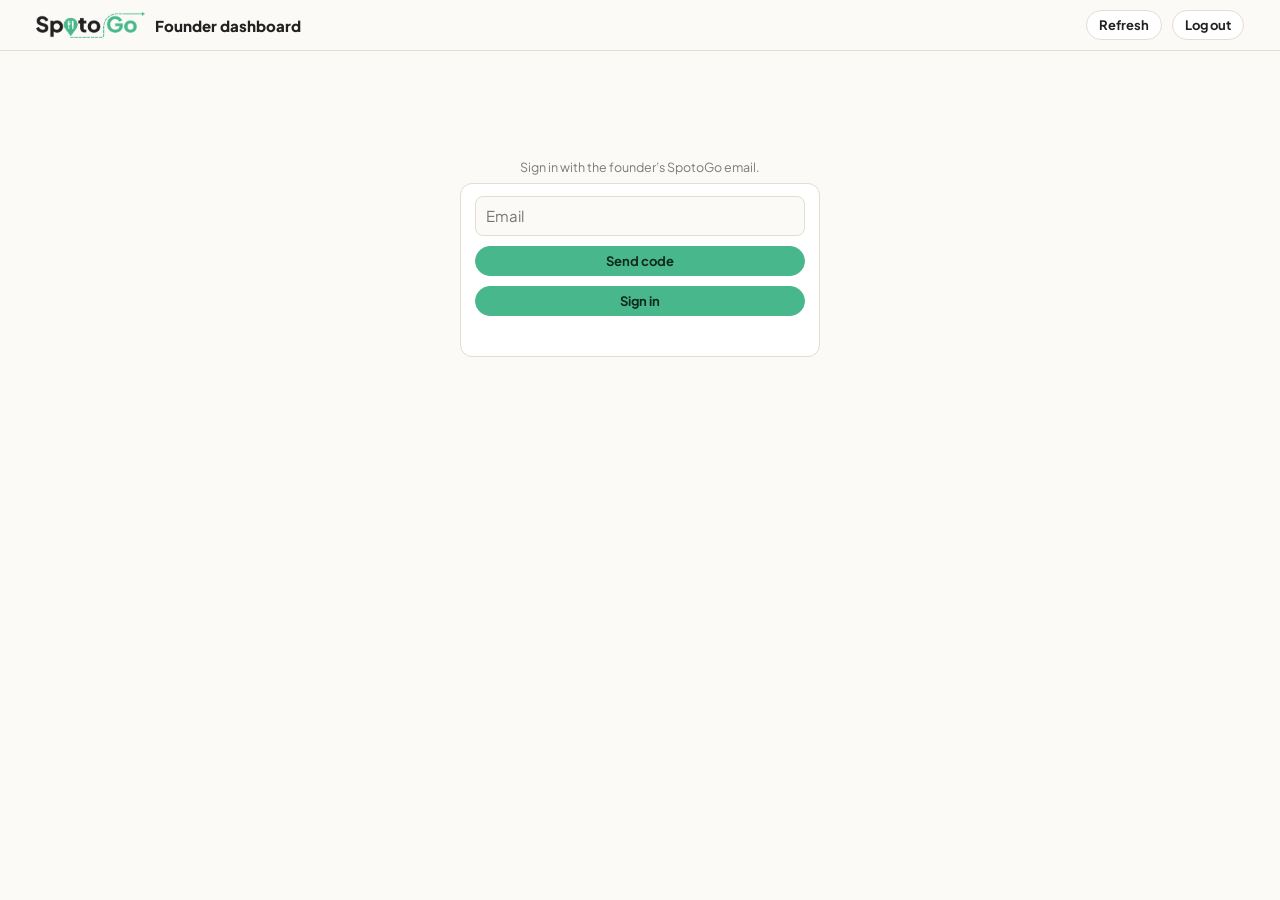
==== admin/index.html @ 0fbbe0b6 "Dashboard: duplicate places" ====
<!doctype html>
<html lang="en">
<head>
<meta charset="utf-8" />
<meta name="viewport" content="width=device-width, initial-scale=1" />
<title>SpotoGo Dashboard</title>
<meta name="robots" content="noindex, nofollow" />
<meta name="theme-color" content="#FCFAF6" />
<link rel="icon" type="image/png" href="../favicon.png" />
<link rel="preconnect" href="https://fonts.googleapis.com" />
<link href="https://fonts.googleapis.com/css2?family=Plus+Jakarta+Sans:wght@400;500;600;700;800&display=swap" rel="stylesheet" />
<style>
  /* The founder dashboard on the web (user, 2026-11-03). Same data as the app's (backend/src/admin.ts);
     sign in with the founder's email code. Not linked from anywhere, not indexed. */
  :root {
    --bg: #FCFAF6; --card: #FFFFFF; --text: #202120; --muted: #777C79; --faint: #9EA39F; --border: #E3DED4;
    --accent: #48B88C; --on-accent: #10291F; --hi: #2F9E74; --soft: #E4F4EC; --warn: #D9921A; --bad: #EF4444; --dark: #183C30;
  }
  @media (prefers-color-scheme: dark) {
    :root:not([data-theme="light"]) {
      --bg: #121314; --card: #1E2120; --text: #F5F3EE; --muted: #A8B0AB; --faint: #6B726F; --border: #2E3330;
      --hi: #48B88C; --soft: #1C2E26; --warn: #F9C15A;
    }
  }
  * { box-sizing: border-box; }
  body { margin: 0; background: var(--bg); color: var(--text); font-family: 'Plus Jakarta Sans', system-ui, sans-serif; line-height: 1.4; font-size: 14px; }
  header { position: sticky; top: 0; z-index: 5; background: var(--bg); border-bottom: 1px solid var(--border); }
  .bar { max-width: 1240px; margin: 0 auto; padding: 10px 16px; display: flex; align-items: center; gap: 10px; }
  .bar img { height: 26px; display: block; }
  .bar h1 { font-size: 15px; margin: 0; flex: 1; font-weight: 800; }
  .btn { border: 1px solid var(--border); background: var(--card); color: var(--text); border-radius: 999px; padding: 5px 12px; font: inherit; font-weight: 700; font-size: 13px; cursor: pointer; white-space: nowrap; text-decoration: none; display: inline-block; }
  .btn.primary { background: var(--accent); border-color: var(--accent); color: var(--on-accent); }
  .btn.danger { color: var(--bad); border-color: var(--bad); }
  .btn:disabled { opacity: .5; cursor: default; }
  main { max-width: 1240px; margin: 0 auto; padding: 12px 16px 40px; }
  .muted { color: var(--muted); font-size: 12.5px; }
  p.muted { margin: 6px 0; }
  /* Layout: a row of headline numbers, then two columns of cards. */
  .kpis { display: grid; gap: 8px; grid-template-columns: repeat(4, minmax(0, 1fr)); }
  @media (min-width: 900px) { .kpis { grid-template-columns: repeat(7, minmax(0, 1fr)); } }
  @media (max-width: 420px) { .kpis { grid-template-columns: repeat(2, minmax(0, 1fr)); } }
  @media (max-width: 640px) { #who { display: none; } .bar h1 { font-size: 14px; } }
  /* One section per row (user, 2026-11-24): the two column wrappers just pass their cards through. */
  .cols { display: grid; gap: 12px; grid-template-columns: minmax(0, 1fr); margin-top: 12px; }
  .stack { display: contents; }
  /* Tap a section's heading to fold it to just the heading (kept in this browser). */
  #app .card > h2:first-child { cursor: pointer; user-select: none; }
  #app .card > h2:first-child::after { content: '▾'; margin-left: auto; color: var(--faint); font-size: 13px; }
  #app .card.folded > h2:first-child { margin-bottom: 0; }
  #app .card.folded > h2:first-child::after { content: '▸'; }
  #app .card.folded > *:not(:first-child) { display: none; }
  .card { background: var(--card); border: 1px solid var(--border); border-radius: 12px; padding: 12px 14px; min-width: 0; }
  .card > h2:first-child { margin-top: 0; }
  .tiles { display: grid; gap: 8px; grid-template-columns: repeat(4, minmax(0, 1fr)); }
  @media (max-width: 520px) { .tiles { grid-template-columns: repeat(2, minmax(0, 1fr)); } }
  .stat { background: var(--card); border: 1px solid var(--border); border-radius: 10px; padding: 8px 10px; min-width: 0; }
  .tiles .stat { background: var(--bg); }
  .stat .v { font-size: 20px; font-weight: 800; color: var(--hi); line-height: 1.2; }
  .stat .v.plain { color: var(--text); }
  .stat .l { font-size: 12px; color: var(--muted); }
  .stat .s { font-size: 11px; color: var(--faint); }
  h2 { font-size: 14px; margin: 0 0 8px; display: flex; align-items: center; gap: 8px; font-weight: 800; }
  h2 .count { background: var(--accent); color: var(--on-accent); border-radius: 999px; font-size: 11px; padding: 1px 8px; }
  h3 { font-size: 12px; margin: 0 0 6px; text-transform: uppercase; letter-spacing: .8px; color: var(--hi); font-weight: 800; }
  .alert { border: 1.5px solid var(--warn); border-radius: 10px; padding: 7px 12px; margin: 0 0 10px; font-size: 13px; background: var(--card); }
  .item { display: flex; flex-wrap: wrap; gap: 6px 10px; align-items: center; padding: 8px 0; border-top: 1px solid var(--border); }
  .item:first-child, h2 + .item, h3 + .item, .muted + .item { border-top: 0; }
  .item .main { flex: 1 1 240px; min-width: 0; }
  .item .main > span, .item .main > b, .item .main > a { display: block; overflow-wrap: anywhere; }
  .acts { display: flex; gap: 6px; flex-wrap: wrap; margin-left: auto; }
  .tag { font-size: 10.5px; font-weight: 800; letter-spacing: .8px; text-transform: uppercase; color: var(--hi); }
  .meter { height: 8px; border-radius: 4px; background: var(--soft); overflow: hidden; margin: 6px 0 4px; }
  .meter > div { height: 100%; border-radius: 4px; }
  .lim + .lim { margin-top: 10px; padding-top: 10px; border-top: 1px solid var(--border); }
  .chart { display: flex; align-items: flex-end; gap: 4px; height: 90px; margin-top: 8px; }
  .chart .col { flex: 1; height: 100%; display: flex; flex-direction: column; justify-content: flex-end; align-items: center; position: relative; }
  .chart .b { width: 100%; border-radius: 3px 3px 0 0; background: var(--accent); min-height: 2px; }
  .chart .d { position: absolute; width: 6px; height: 6px; border-radius: 50%; background: var(--text); }
  .chart .x { font-size: 9.5px; color: var(--faint); margin-top: 3px; }
  input, select { height: 32px; border: 1px solid var(--border); border-radius: 8px; padding: 0 10px; font: inherit; font-size: 13px; background: var(--bg); color: var(--text); min-width: 0; }
  input { width: 100%; }
  .row { display: flex; gap: 8px; align-items: center; flex-wrap: wrap; }
  .row input[type=number] { width: 84px; }
  .form { display: grid; gap: 8px; grid-template-columns: repeat(auto-fit, minmax(120px, 1fr)); align-items: end; }
  .form label { display: grid; gap: 3px; font-size: 12px; color: var(--muted); }
  .form .wide { grid-column: span 2; }
  .seg { display: inline-flex; border: 1px solid var(--border); border-radius: 999px; padding: 2px; gap: 2px; }
  .seg .btn { border: 0; }
  table.rep { width: 100%; border-collapse: collapse; margin: 6px 0 4px; font-size: 13px; }
  table.rep td, table.rep th { text-align: left; padding: 6px 4px; border-bottom: 1px solid var(--border); }
  table.rep th { font-size: 11px; text-transform: uppercase; letter-spacing: .5px; color: var(--faint); font-weight: 700; }
  #repDate { width: auto; }
  .split { display: grid; gap: 12px; grid-template-columns: minmax(0, 1fr); }
  .split > div + div { border-top: 1px solid var(--border); padding-top: 12px; }
  .code { font-family: ui-monospace, Consolas, monospace; letter-spacing: .5px; font-size: 13px; }
  .more { margin-top: 6px; }
  .login { max-width: 360px; margin: 12vh auto; text-align: center; }
  .login .card { text-align: left; display: grid; gap: 10px; }
  .login input { height: 40px; font-size: 15px; }
  .err { color: var(--bad); font-size: 13px; min-height: 18px; }
  a { color: var(--hi); }
  dialog { border: 1px solid var(--border); border-radius: 14px; background: var(--card); color: var(--text); max-width: 420px; }
  dialog::backdrop { background: rgba(0,0,0,.35); }
  .person { border-top: 1px solid var(--border); padding-top: 4px; margin-top: 4px; }
  .person:first-child { border: 0; }
  .sub { padding-left: 12px; }
  .ok { color: var(--hi); font-size: 12px; font-weight: 700; }
  .warn { color: var(--warn); font-size: 12px; font-weight: 700; }
</style>
</head>
<body>
<header><div class="bar">
  <picture><source srcset="../logo-dark.png" media="(prefers-color-scheme: dark)" /><img src="../logo.png" alt="SpotoGo" /></picture>
  <h1>Founder dashboard</h1>
  <span id="who" class="muted"></span>
  <button id="refresh" class="btn" hidden>Refresh</button>
  <button id="logout" class="btn" hidden>Log out</button>
</div></header>

<section id="login" class="login" hidden>
  <p class="muted">Sign in with the founder’s SpotoGo email.</p>
  <div class="card">
    <input id="email" type="email" placeholder="Email" autocomplete="email" />
    <button id="send" class="btn primary">Send code</button>
    <input id="code" inputmode="numeric" placeholder="6-digit code" hidden />
    <button id="verify" class="btn primary" hidden>Sign in</button>
    <div id="loginErr" class="err"></div>
  </div>
</section>

<main id="app" hidden></main>
<dialog id="confirm"><p id="cText"></p>
  <textarea id="cWhy" rows="4" maxlength="600" placeholder="Why? This goes to them by email, with an apology and how to get it." style="width:100%;box-sizing:border-box;font:inherit;padding:10px;border:1px solid var(--border);border-radius:10px;margin:0 0 12px;background:var(--bg);color:var(--text)"></textarea>
  <div style="display:flex;gap:8px;justify-content:flex-end">
  <button class="btn" value="no" id="cNo">Cancel</button><button class="btn primary" id="cYes">OK</button></div></dialog>

<script>
(function () {
  // ?api=http://localhost:8787 points the page at a local server (local tests only; other hosts are ignored).
  var LOCAL = new URLSearchParams(location.search).get('api');
  var API = LOCAL && /^http:\/\/localhost:\d+$/.test(LOCAL) ? LOCAL : 'https://api.spotogo.in';
  var KEY = 'spotogo.admin.session';
  var session = null;
  try { session = localStorage.getItem(KEY); } catch (e) {}
  var $ = function (id) { return document.getElementById(id); };
  var esc = function (s) { return String(s == null ? '' : s).replace(/[&<>"']/g, function (c) { return { '&': '&amp;', '<': '&lt;', '>': '&gt;', '"': '&quot;', "'": '&#39;' }[c]; }); };
  var n = function (x) { return Number(x || 0).toLocaleString('en-IN'); };
  var ago = function (ms) { var m = Math.round((Date.now() - ms) / 60000); if (m < 60) return m + ' min ago'; var h = Math.round(m / 60); return h < 48 ? h + ' h ago' : Math.round(h / 24) + ' days ago'; };

  function api(path, body, method) {
    return fetch(API + path, {
      method: method || (body ? 'POST' : 'GET'),
      headers: Object.assign({ 'content-type': 'application/json' }, session ? { authorization: 'Bearer ' + session } : {}),
      body: body ? JSON.stringify(body) : undefined,
    }).then(function (r) {
      return r.json().catch(function () { return {}; }).then(function (j) {
        if (!r.ok) { var e = new Error(j.error || ('Error ' + r.status)); e.status = r.status; throw e; }
        return j;
      });
    });
  }

  // needWhy: turning someone down; the reason is required and goes to them by email.
  // Resolves to false (cancelled) or the reason ('' when none is asked).
  var WHY_HINT = null;
  function ask(text, yes, danger, needWhy, hint) {
    return new Promise(function (resolve) {
      $('cText').textContent = text; $('cYes').textContent = yes;
      $('cYes').className = 'btn ' + (danger ? 'danger' : 'primary');
      var why = $('cWhy'); why.hidden = !needWhy; why.value = '';
      if (WHY_HINT === null) WHY_HINT = why.placeholder;
      why.placeholder = hint || WHY_HINT;
      var d = $('confirm');
      $('cYes').onclick = function () {
        var r = why.value.trim();
        if (needWhy && r.length < 5) { why.focus(); why.style.borderColor = '#EF4444'; return; }
        why.style.borderColor = ''; d.close(); resolve(needWhy ? r : '');
      };
      $('cNo').onclick = function () { d.close(); resolve(false); };
      d.showModal();
      if (needWhy) why.focus();
    });
  }

  function showLogin(msg) {
    $('login').hidden = false; $('app').hidden = true; $('refresh').hidden = true; $('logout').hidden = true; $('who').textContent = '';
    $('loginErr').textContent = msg || '';
  }
  $('send').onclick = function () {
    var email = $('email').value.trim(); if (!email) return;
    $('send').disabled = true; $('loginErr').textContent = '';
    api('/auth/email/start', { email: email, existing: true }).then(function () {
      $('code').hidden = false; $('verify').hidden = false; $('code').focus(); $('send').textContent = 'Send again';
    }).catch(function (e) { $('loginErr').textContent = e.message; }).finally(function () { $('send').disabled = false; });
  };
  $('verify').onclick = function () {
    $('verify').disabled = true; $('loginErr').textContent = '';
    api('/auth/email/verify', { email: $('email').value.trim(), code: $('code').value.trim(), existing: true }).then(function (r) {
      session = r.session; try { localStorage.setItem(KEY, session); } catch (e) {}
      start();
    }).catch(function (e) { $('loginErr').textContent = e.message; }).finally(function () { $('verify').disabled = false; });
  };
  $('logout').onclick = function () { session = null; try { localStorage.removeItem(KEY); } catch (e) {} showLogin(); };
  $('refresh').onclick = load;

  function start() {
    if (!session) return showLogin();
    api('/admin/api/me').then(function (r) {
      $('login').hidden = true; $('app').hidden = false; $('refresh').hidden = false; $('logout').hidden = false;
      $('who').textContent = r.email;
      load();
    }).catch(function (e) {
      if (e.status === 403) { session = null; try { localStorage.removeItem(KEY); } catch (x) {} return showLogin('This account can’t open the dashboard.'); }
      showLogin(e.status === 401 ? '' : e.message);
    });
  }

  function stat(label, value, sub, plain) {
    return '<div class="stat"><div class="v' + (plain ? ' plain' : '') + '">' + esc(value) + '</div><div class="l">' + esc(label) + '</div>' + (sub ? '<div class="s">' + esc(sub) + '</div>' : '') + '</div>';
  }
  function meter(label, used, limit) {
    var pct = Math.min(100, used / limit * 100), c = pct >= 90 ? 'var(--bad)' : pct >= 70 ? 'var(--warn)' : 'var(--accent)';
    return '<div class="lim"><div style="display:flex"><b style="flex:1">' + esc(label) + '</b><b style="color:' + c + '">' + (pct < 1 && used > 0 ? '&lt;1' : Math.round(pct)) + '%</b></div>' +
      '<div class="meter"><div style="width:' + Math.max(pct, used ? 1 : 0) + '%;background:' + c + '"></div></div><div class="muted">' + n(used) + ' of ' + n(limit) + ' free</div></div>';
  }
  function btn(act, id, name, label, kind) {
    return '<button class="btn' + (kind ? ' ' + kind : '') + '" data-act="' + act + '" data-id="' + esc(id) + '" data-name="' + esc(name) + '">' + label + '</button>';
  }
  function item(main, acts) {
    return '<div class="item"><div class="main">' + main + '</div>' + (acts ? '<div class="acts">' + acts + '</div>' : '') + '</div>';
  }

  // Layout (user, 2026-11-18: "clean and compact"): headline numbers in one row, then two columns.
  // Left: what needs you (to do, sign-ups). Right: how things are going (today, reels, content, limits, people).
  function render(d) {
    var u = d.users, h = '';
    d.alerts.forEach(function (a) { h += '<div class="alert">⚠ ' + esc(a) + '</div>'; });
    h += '<div class="kpis">' + stat('Active today', n(u.dau)) + stat('Active 7 days', n(u.wau)) + stat('Active 30 days', n(u.mau)) +
      stat('Stickiness', u.stickiness + '%', 'today ÷ 30 days') + stat('Accounts', n(u.total), n(u.diners) + ' diners · ' + n(u.restaurants) + ' restaurants', true) +
      stat('New today', '+' + n(u.newToday), n(u.new7d) + ' in 7 d · ' + n(u.new30d) + ' in 30 d', true) + stat('Verified', n(u.verified), null, true) + '</div>';

    h += '<div class="cols"><div class="stack" id="colA">';
    var reports = d.todo.placeReports || [], creports = d.todo.contentReports || [];
    var names = d.todo.names || [];
    var todo = d.todo.requests.length + d.todo.claims.length + reports.length + creports.length + d.todo.social.length + names.length;
    h += '<div class="card"><h2>To do' + (todo ? ' <span class="count">' + todo + '</span>' : '') + '</h2>';
    if (!todo) h += '<p class="muted">Nothing waiting on you.</p>';
    names.forEach(function (x) {
      var what = x.kind === 'rename'
        ? '<b>' + esc(x.restaurant) + ' → ' + esc(x.name) + '</b><span class="muted">Rename the page. The old name stays, so its saves keep counting.</span>'
        : '<b>Count “' + esc(x.name) + '” for ' + esc(x.restaurant) + '</b><span class="muted">' + (x.saves ? n(x.saves) + ' saves under that name nearby' : 'No saves under that name nearby yet') + '. Check it’s the same place, not a neighbour.</span>';
      h += item('<span class="tag">' + (x.kind === 'rename' ? 'Rename request' : 'Link a name') + '</span>' + what +
        (x.note ? '<span class="muted">“' + esc(x.note) + '”</span>' : '') +
        '<span class="muted">' + esc(x.address) + ' · ' + esc(x.email || '') + ' · ' + ago(x.at) + ' · <a target="_blank" rel="noopener" href="https://www.google.com/maps/search/?api=1&query=' + encodeURIComponent(x.name) + '%20' + x.lat + ',' + x.lng + '">check on Google Maps</a></span>',
        btn('name-no', x.id, x.name, 'Reject') + btn('name-yes', x.id, x.name, 'Approve', 'primary'));
    });
    creports.forEach(function (r) {
      var what = r.target_type === 'user' ? 'Profile @' + esc(r.target_username) : (r.target_type === 'spot' ? 'Spot' : 'List') + ' “' + esc(r.title || '?') + '” by @' + esc(r.target_username);
      h += item('<span class="tag" style="color:var(--bad)">Report · ' + esc(r.reasonLabel) + '</span><b>' + what + '</b>' +
        (r.note ? '<span class="muted">“' + esc(r.note) + '”</span>' : '') +
        '<span class="muted">by @' + esc(r.reporter_username) + ' · ' + ago(r.created_at) + (r.against > 1 ? ' · ' + r.against + ' open reports about @' + esc(r.target_username) : '') + '</span>',
        btn('cr-dismiss', r.id, r.target_username, 'Dismiss') + (r.target_type !== 'user' ? btn('cr-hide', r.id, r.target_username, 'Hide') : '') + btn('cr-suspend', r.id, r.target_username, 'Suspend', 'danger'));
    });
    notesFor = {};
    var KIND = { closed: 'closed for good', temp: 'closed for now', hours: 'hours wrong', open: 'open again', renamed: 'new name' };
    reports.forEach(function (g) {
      var counts = Object.keys(KIND).filter(function (k) { return g.kinds[k]; }).map(function (k) { return KIND[k] + ' ×' + g.kinds[k]; }).join(' · ');
      var ids = g.ids.join(',');
      h += item('<span class="tag">Diners report a change</span><b>' + esc(g.name) + '</b><span class="muted">' + esc(counts) + ' · ' + ago(g.latest) + '</span>' +
        g.notes.slice(0, 3).map(function (x) { return '<span class="muted">“' + esc(x.text) + '”' + (x.by ? ' · @' + esc(x.by) : '') + '</span>'; }).join('') +
        '<a class="muted" target="_blank" rel="noopener" href="https://www.google.com/maps/search/?api=1&query=' + encodeURIComponent(g.name) + '%20' + g.lat + ',' + g.lng + '">Check it on Google Maps</a>',
        (g.claimed && (g.kinds.renamed || g.kinds.hours) ? '<span class="muted" style="flex-basis:100%">Claimed: its owner sees these suggestions and sets the name and hours.</span>' : '') +
        (g.kinds.renamed && !g.claimed ? btn('place-rename', ids, g.name, 'Use new name') : '') + (g.kinds.hours && !g.claimed ? btn('place-hours', ids, g.name, 'Set hours') : '') +
        (g.kinds.closed || g.kinds.temp || g.kinds.open ? btn('place-closed', ids, g.name, 'Closed for good', 'danger') + btn('place-temp', ids, g.name, 'Closed for now') + btn('place-open', ids, g.name, 'Open') : '') +
        btn('place-dismiss', ids, g.name, 'Dismiss'));
      notesFor[ids] = g.notes;
    });
    d.todo.requests.forEach(function (r) {
      h += item('<span class="tag">Verification request</span><b>@' + esc(r.username) + (r.name ? ' · ' + esc(r.name) : '') + '</b><span class="muted">' + esc(r.email) + ' · ' + n(r.spots) + ' spots · asked ' + ago(r.requested) + '</span>',
        btn('req-no', r.id, r.username, 'Reject') + btn('req-yes', r.id, r.username, 'Verify', 'primary'));
    });
    d.todo.claims.forEach(function (c) {
      h += item('<span class="tag">Restaurant claim' + (c.unlisted ? ' · not on the map' : '') + '</span>' + (c.unlisted ? '<span class="warn">They added this place themselves: check the name, address and <a target="_blank" rel="noopener" href="https://www.google.com/maps/search/?api=1&query=' + c.lat + ',' + c.lng + '">pin</a>.</span>' : '') + '<b>' + esc(c.name) + '</b><span class="muted">' + esc(c.address) + '</span><span class="muted">' + esc(c.role || 'Role not given') + ' · ' + esc(c.contact) + ' · ' + esc(c.email) + '</span>' +
        (c.gstin ? '<span class="muted">GSTIN <b style="display:inline">' + esc(c.gstin) + '</b> · <a href="https://services.gst.gov.in/services/searchtp" target="_blank" rel="noopener">check on the GST portal</a></span>' : '') +
        (c.note ? '<span class="muted">“' + esc(c.note) + '”</span>' : ''),
        btn('claim-no', c.id, c.name, 'Reject') + btn('claim-yes', c.id, c.name, 'Approve', 'primary'));
    });
    // Only ones waiting here; the rest show with each person in "Find someone".
    d.todo.social.forEach(function (s) {
      h += item('<span class="tag">Instagram / YouTube waiting</span><b>@' + esc(s.handle) + ' · ' + (s.platform === 'instagram' ? 'Instagram' : 'YouTube') + '</b><span class="muted">on @' + esc(s.username) + (s.followers != null ? ' · ' + n(s.followers) + ' followers' : '') + ' · ' + ago(s.at) + '</span>',
        btn('social-remove', s.id, s.handle, 'Remove', 'danger'));
    });
    h += '</div>';
    h += '<div class="card" id="signups"><h2>Sign-ups</h2><p class="muted">Loading…</p></div>';
    h += '<div class="card" id="leaving"><h2>Why people left</h2><p class="muted">Loading…</p></div>';
    h += '</div><div class="stack" id="colB">';
    h += '<div class="card" id="reports"><h2>Reports</h2><p class="muted">Loading…</p></div>';

    h += '<div class="card"><h2>Today</h2><div class="tiles">' + stat('Reels shared', n(d.today.reels)) + stat('Spots saved', n(d.content.spotsToday)) + stat('Routes', n(d.today.routes)) + stat('Place searches', n(d.today.placeSearches)) + '</div>';
    var max = Math.max.apply(null, [1].concat(u.series.map(function (s) { return Math.max(s.active, s.signups); })));
    h += '<div class="muted" style="margin-top:10px">Last 14 days: people active (bars), sign-ups (dots)</div><div class="chart">';
    u.series.forEach(function (s) {
      h += '<div class="col" title="' + esc(s.day) + ': ' + s.active + ' active, ' + s.signups + ' sign-ups"><div class="b" style="height:' + (s.active / max * 100) + '%"></div>' +
        (s.signups ? '<div class="d" style="bottom:' + (s.signups / max * 100) + '%"></div>' : '') + '<div class="x">' + esc(s.day.slice(8)) + '</div></div>';
    });
    h += '</div></div>';

    // Plain words (user, 2026-11-18): how often SpotoGo read the shared reel right.
    h += '<div class="card"><h2>How well SpotoGo reads reels <span class="muted">last 30 days</span></h2><div class="row"><div class="stat" style="border:0;padding:0"><div class="v">' + (d.reels.accuracy == null ? '–' : d.reels.accuracy + '%') + '</div></div>' +
      '<div class="muted" style="flex:1;min-width:180px">got it right: ' + n(d.reels.kept) + ' of ' + n(d.reels.saved30d) + ' shared reels were saved exactly as SpotoGo read them</div></div>' +
      '<p class="muted">Fixed by the person before saving: name changed ' + n(d.reels.renamed) + ' · pin moved or another branch ' + n(d.reels.moved) + ' · found nothing, they searched ' + n(d.reels.found) + '</p>';
    var rc = d.reelCheck;
    if (rc && rc.total) {
      var pct = Math.round(100 * rc.reviewed / rc.total);
      h += '<h3 style="margin-top:12px">Reel check (saved reels)</h3><div class="row"><b>' + n(rc.reviewed) + ' / ' + n(rc.total) + '</b><span class="muted" style="flex:1">reviewed (' + pct + '%)' + (rc.accuracy == null ? '' : ' · reader right on ' + rc.accuracy + '% of food reels') + '</span><a class="btn primary" href="/admin/review/">Review reels</a></div>' +
        '<div class="meter"><div style="width:' + pct + '%;background:var(--accent)"></div></div>' +
        '<p class="muted">Right ' + n(rc.right) + ' · wrong ' + n(rc.wrong) + (rc.notInPost ? ' · name only in video ' + n(rc.notInPost) : '') + ' · not food ' + n(rc.notfood) + (rc.notfoodKinds && (rc.notfoodKinds.recipe + rc.notfoodKinds.trip + rc.notfoodKinds.other) ? ' (recipes ' + n(rc.notfoodKinds.recipe) + ', trips ' + n(rc.notfoodKinds.trip) + ', other ' + n(rc.notfoodKinds.other) + ')' : '') + ' · skipped ' + n(rc.skip) + (rc.lastAnsweredAt ? ' · last answer ' + ago(rc.lastAnsweredAt) : '') + '</p>' +
        (rc.places && rc.places.reels ? '<p class="muted">Several places: ' + n(rc.places.reviewedReels) + ' of ' + n(rc.places.reels) + ' reels checked place by place' + (rc.places.accuracy == null ? '' : ' · places right ' + rc.places.accuracy + '%') + (rc.places.missed ? ' · ' + n(rc.places.missed) + ' missed' : '') + '</p>' : '');
    }
    h += '</div>';

    h += '<div class="card"><h2>Content</h2><div class="tiles">' + stat('Spots', n(d.content.spots), n(d.content.publicSpots) + ' public', true) + stat('People saving', n(d.content.savers), null, true) + stat('Lists', n(d.content.lists), null, true) + stat('Official restaurants', n(d.content.officialRestaurants), null, true) + '</div></div>';

    h += '<div class="card"><h2>Free limits <span class="muted">' + esc(d.limits.month) + '</span></h2>';
    d.limits.ola.forEach(function (o) { h += meter(o.api === 'ola_directions' ? 'Ola routes (this month)' : 'Ola place search (this month)', o.count, o.free); });
    var cf = d.limits.cloudflare;
    h += cf.today == null ? '<div class="lim"><b>Cloudflare requests (today)</b><div class="muted">' + (cf.connected ? 'Couldn’t read it right now.' : 'Not connected yet: add the analytics token (scripts/save-cf-token.ps1).') + '</div></div>' : meter('Cloudflare requests (today, UTC)', cf.today, cf.limit);
    h += '<p class="muted">Ola billing and credits: Krutrim Cloud console → Usage. Cloudflare: dashboard → Workers &amp; Pages.</p></div>';

    h += '<div class="card" id="scores"><h2>SpotoGo Score</h2><p class="muted">Loading…</p></div>';
    h += '<div class="card" id="dups"><h2>Duplicate places</h2><p class="muted">Loading…</p></div>';
    h += '<div class="card"><h2>Find someone</h2><input id="q" placeholder="Username, name or email" autocomplete="off" /><div id="people"></div></div>';
    h += '</div></div>';
    h += '<p class="muted" style="margin-top:12px">Updated ' + ago(d.at) + '</p>';
    $('app').innerHTML = h;
    $('q').oninput = searchSoon;
    loadAccess();
    loadScores(scoreCity);
    loadLeaving();
    loadDups();
    loadReport();
    applyFolds();
  }

  // ---------- Reports (user, 2026-11-23): any day, week, month or year, as CSV or a printable page ----------
  var repPeriod = 'day', repDate = '', repData = null;
  var PERIOD_NAMES = { day: 'Day', week: 'Week', month: 'Month', year: 'Year' };
  function istToday(offsetDays) { return new Date(Date.now() + 5.5 * 3600000 - (offsetDays || 0) * 86400000).toISOString().slice(0, 10); }
  function loadReport() {
    if (!repDate) repDate = istToday(1);
    var box = $('reports');
    if (!box) return;
    api('/admin/api/report?period=' + repPeriod + '&date=' + repDate).then(function (r) { repData = r; renderReport(); }).catch(function (e) {
      box.innerHTML = '<h2>Reports</h2><p class="err">' + esc(e.message) + '</p>';
    });
  }
  function changeText(c) { return c == null ? '' : (c > 0 ? '+' : '') + c + '%'; }
  function renderReport() {
    var box = $('reports'), r = repData;
    if (!box || !r) return;
    var seg = Object.keys(PERIOD_NAMES).map(function (k) { return '<button class="btn' + (repPeriod === k ? ' primary' : '') + '" data-rep="period" data-v="' + k + '">' + PERIOD_NAMES[k] + '</button>'; }).join('');
    var h = '<h2>Reports</h2><div class="row"><span class="seg">' + seg + '</span><input id="repDate" type="date" value="' + esc(repDate) + '" />' +
      '<button class="btn" data-rep="csv">Download CSV</button><button class="btn" data-rep="print">Printable report</button></div>';
    h += '<p class="muted">' + esc(r.label) + ' · compared with ' + esc(r.previousLabel) + '. Summaries come to your phone at 09:00 every day (weekly on Mondays, monthly on the 1st, yearly on 1 January).</p>';
    h += '<table class="rep"><tr><th>Metric</th><th>' + esc(r.label) + '</th><th>Before</th><th></th></tr>' + r.metrics.map(function (m) {
      var cls = m.change == null ? '' : m.change > 0 ? 'ok' : m.change < 0 ? 'err' : '';
      return '<tr><td>' + esc(m.label) + '</td><td><b>' + n(m.value) + '</b></td><td class="muted">' + n(m.previous) + '</td><td class="' + cls + '">' + changeText(m.change) + '</td></tr>';
    }).join('') + '</table>';
    if (r.topCities.length) h += '<p class="muted">Most new spots: ' + r.topCities.map(function (c) { return esc(c.city) + ' ' + n(c.n); }).join(' · ') + '</p>';
    box.innerHTML = h;
    $('repDate').onchange = function () { repDate = this.value || istToday(1); loadReport(); };
  }
  document.addEventListener('click', function (e) {
    var b = e.target.closest && e.target.closest('[data-rep]');
    if (!b) return;
    var act = b.getAttribute('data-rep');
    if (act === 'period') { repPeriod = b.getAttribute('data-v'); return loadReport(); }
    if (act === 'csv') {
      fetch(API + '/admin/api/report?period=' + repPeriod + '&date=' + repDate + '&format=csv', { headers: { authorization: 'Bearer ' + session } })
        .then(function (res) { if (!res.ok) throw new Error('Error ' + res.status); return res.blob(); })
        .then(function (blob) {
          var a = document.createElement('a');
          a.href = URL.createObjectURL(blob);
          a.download = 'spotogo-' + repPeriod + '-' + repDate + '.csv';
          document.body.appendChild(a); a.click(); a.remove();
          setTimeout(function () { URL.revokeObjectURL(a.href); }, 2000);
        }).catch(function (err) { alert(err.message); });
    }
    if (act === 'print' && repData) {
      var r = repData, w = window.open('', '_blank');
      if (!w) return alert('Allow pop-ups for this page to open the printable report.');
      w.document.write('<!doctype html><html><head><meta charset="utf-8"><title>SpotoGo report · ' + esc(r.label) + '</title>' +
        '<style>body{font-family:system-ui,sans-serif;color:#121212;max-width:760px;margin:32px auto;padding:0 16px}h1{margin:0 0 4px}p{color:#555}table{border-collapse:collapse;width:100%;margin-top:16px}td,th{text-align:left;padding:7px 8px;border-bottom:1px solid #e3ded4;font-size:14px}th{font-size:12px;text-transform:uppercase;letter-spacing:.5px;color:#777}.up{color:#2F9E74}.down{color:#D92D20}@media print{button{display:none}}</style></head><body>' +
        '<h1>SpotoGo · ' + esc(r.label) + '</h1><p>Compared with ' + esc(r.previousLabel) + ' · made ' + new Date(r.generatedAt).toLocaleString('en-IN') + '</p>' +
        '<button onclick="print()">Print or save as PDF</button>' +
        '<table><tr><th>Metric</th><th>' + esc(r.label) + '</th><th>' + esc(r.previousLabel) + '</th><th>Change</th></tr>' + r.metrics.map(function (m) {
          return '<tr><td>' + esc(m.label) + '</td><td><b>' + n(m.value) + '</b></td><td>' + n(m.previous) + '</td><td class="' + (m.change > 0 ? 'up' : m.change < 0 ? 'down' : '') + '">' + changeText(m.change) + '</td></tr>';
        }).join('') + '</table>' +
        (r.topCities.length ? '<h3>Most new spots</h3><table>' + r.topCities.map(function (c) { return '<tr><td>' + esc(c.city) + '</td><td>' + n(c.n) + '</td></tr>'; }).join('') + '</table>' : '') +
        '</body></html>');
      w.document.close();
    }
  });


  // Why people deleted their account (the app asks before deleting; backend/src/leaving.ts).
  // One page per restaurant (2026-11-24): pages that may be one restaurant saved twice.
  function loadDups() {
    api('/admin/api/places/duplicates').then(function (d) {
      var box = $('dups');
      if (!box) return;
      var h = '<h2>Duplicate places</h2>';
      if (!d.pairs.length) { box.innerHTML = h + '<p class="muted">No restaurant looks like it has two pages.</p>'; return; }
      h += '<p class="muted">Restaurant pages close together with a word in common. Merge them into the one that stays (spots, timings and the other name move over), or say they’re different.</p>';
      h += d.pairs.map(function (p) {
        var side = function (x) { return '<b>' + esc(x.name) + '</b>' + (x.official ? ' <span class="ok">official</span>' : '') + ' <span class="muted">· ' + n(x.savers) + ' saved · ' + esc(x.address || '') + '</span>'; };
        var maps = 'https://www.google.com/maps/search/?api=1&query=' + p.a.lat + ',' + p.a.lng;
        return '<div class="item"><div class="grow"><div>' + side(p.a) + '</div><div>' + side(p.b) + '</div><div class="muted">' + n(p.metres) + ' m apart · <a href="' + maps + '" target="_blank" rel="noopener">Map</a></div></div>' +
          '<button class="btn primary" data-act="place-merge" data-id="' + esc(p.b.id + '|' + p.a.id) + '" data-name="' + esc(p.b.name + '” into “' + p.a.name) + '">Keep first</button>' +
          '<button class="btn primary" data-act="place-merge" data-id="' + esc(p.a.id + '|' + p.b.id) + '" data-name="' + esc(p.a.name + '” into “' + p.b.name) + '">Keep second</button>' +
          '<button class="btn" data-act="place-notsame" data-id="' + esc(p.a.id + '|' + p.b.id) + '" data-name="' + esc(p.a.name + '” and “' + p.b.name) + '">Different</button></div>';
      }).join('');
      box.innerHTML = h;
    }).catch(function (e) { if ($('dups')) $('dups').innerHTML = '<h2>Duplicate places</h2><p class="err">' + esc(e.message) + '</p>'; });
  }

  function loadLeaving() {
    api('/admin/api/leaving').then(function (d) {
      var box = $('leaving');
      if (!box) return;
      var h = '<h2>Why people left</h2>';
      if (!d.total) { box.innerHTML = h + '<p class="muted">Nobody has deleted their account yet.</p>'; return balance(); }
      h += '<p class="muted">' + n(d.total) + ' asked to delete · ' + n(d.cameBack) + ' came back within 30 days</p>';
      h += '<div class="tiles">' + d.byReason.map(function (r) { return stat(r.label, n(r.n), r.back ? n(r.back) + ' came back' : null, true); }).join('') + '</div>';
      h += d.recent.slice(0, 30).map(function (r) {
        var who = r.username ? '@' + esc(r.username) : (r.purgedAt ? 'deleted' : 'no username');
        var state = r.cancelledAt ? '<span class="ok">came back</span>' : r.purgedAt ? 'gone' : 'deleting';
        return '<div class="item"><div class="grow"><b>' + esc(r.label) + '</b> · ' + who + ' · ' + state +
          (r.note ? '<div>“' + esc(r.note) + '”</div>' : '') +
          '<div class="muted">' + n(r.spots) + ' spots · ' + n(r.lists) + ' lists · ' + n(r.followers) + ' followers · ' + n(r.daysOn) + ' days on SpotoGo · ' + ago(r.askedAt) + '</div></div></div>';
      }).join('');
      box.innerHTML = h;
      balance();
    }).catch(function (e) { if ($('leaving')) $('leaving').innerHTML = '<h2>Why people left</h2><p class="err">' + esc(e.message) + '</p>'; });
  }

  // Fixed columns (user, 2026-11-23: "the sections shouldn't move around"): every card has its place in
  // the HTML (left: things to act on and people; right: numbers). Below 960 px the columns stack.
  function balance() {}

  var FOLD_KEY = 'spotogo.admin.folded.v1';
  function cardKey(card) {
    var h = card.querySelector('h2');
    return card.id || (h && h.firstChild ? String(h.firstChild.textContent || '').trim() : '');
  }
  function foldedKeys() { try { return JSON.parse(localStorage.getItem(FOLD_KEY) || '[]'); } catch (e) { return []; } }
  function applyFolds() {
    var keys = foldedKeys();
    document.querySelectorAll('#app .card').forEach(function (c) { c.classList.toggle('folded', keys.indexOf(cardKey(c)) >= 0); });
  }
  document.addEventListener('click', function (e) {
    var h = e.target.closest && e.target.closest('#app .card > h2:first-child');
    if (!h || e.target.closest('button, a, input, select')) return;
    var card = h.parentElement, key = cardKey(card), keys = foldedKeys(), i = keys.indexOf(key);
    if (i >= 0) keys.splice(i, 1); else keys.push(key);
    try { localStorage.setItem(FOLD_KEY, JSON.stringify(keys)); } catch (err) {}
    card.classList.toggle('folded', i < 0);
  });

  // SpotoGo Score (2026-11-20): private to the founder. Best places per city (unclaimed ones are
  // restaurant leads) and creators whose reels most often send people to a place.
  var scoreCity = '';
  function loadScores(city) {
    scoreCity = city || '';
    api('/admin/api/scores' + (scoreCity ? '?city=' + encodeURIComponent(scoreCity) : '')).then(renderScores).catch(function (e) {
      if ($('scores')) $('scores').innerHTML = '<h2>SpotoGo Score</h2><p class="err">' + esc(e.message) + '</p>';
    });
  }
  function pct(x) { return x == null ? '—' : Math.round(Number(x) * 100) + '%'; }
  function renderScores(d) {
    var box = $('scores');
    if (!box) return;
    var h = '<h2>SpotoGo Score <span class="muted">only you see it</span></h2>';
    h += '<p class="muted">' + n(d.scored) + ' of ' + n(d.places) + ' places have a score (3+ people saved it, 2+ went)' + (d.updatedAt ? ' · worked out ' + ago(d.updatedAt) : '') + '. It ranks Trending; nobody else sees the number.</p>';
    var opts = '<option value="">All of India</option>' + (d.cities || []).map(function (c) { return '<option value="' + esc(c.city) + '"' + (c.city === scoreCity ? ' selected' : '') + '>' + esc(c.city) + ' · ' + n(c.places) + '</option>'; }).join('');
    h += '<div class="row"><span class="muted">City</span><select id="scoreCity">' + opts + '</select></div>';
    var leads = d.top.filter(function (p) { return !p.restaurantId; }).length;
    h += '<h3>Best places' + (leads ? ' · <span class="muted">' + n(leads) + ' not claimed yet: restaurant leads</span>' : '') + '</h3>';
    if (!d.top.length) h += '<p class="muted">No scores yet.</p>';
    h += d.top.slice(0, 25).map(function (p) {
      var x = p.parts || {};
      return item('<b>' + p.score + ' · ' + esc(p.name) + '</b><span class="muted">' + esc(p.city || '') + ' · ' + n(p.savers) + ' saved, ' + n(p.been) + ' went · rating ' + pct(x.rating) + ', went ' + pct(x.went) + ', reach ' + pct(x.popularity) + ', found by ' + pct(x.discovery) + ', respots ' + pct(x.respots) + (x.burst ? ' · <span class="err">sudden burst</span>' : '') + '</span>',
        (p.restaurantId ? '<span class="muted">Claimed</span>' : '<span class="muted">Not claimed</span>') + ' <a class="btn" target="_blank" rel="noopener" href="https://spotogo.in' + esc(p.path) + '">Page</a>');
    }).join('');
    h += '<h3>Creators who send people out</h3><p class="muted">Of the people who saved a place from their reels, how many went (5+ saves).</p>';
    if (!d.creators.length) h += '<p class="muted">Not enough saves yet.</p>';
    h += d.creators.slice(0, 15).map(function (c) {
      return item('<b>' + c.rate + '% · @' + esc(c.handle) + '</b><span class="muted">' + esc(c.platform === 'youtube' ? 'YouTube' : c.platform === 'instagram' ? 'Instagram' : 'Web') + ' · ' + n(c.been) + ' of ' + n(c.saves) + ' went</span>');
    }).join('');
    box.innerHTML = h;
    balance();
    $('scoreCity').onchange = function () { loadScores(this.value); };
  }

  // Sign-ups (2026-11-18): invite-only or open with a daily limit, invite codes, the waitlist.
  var showAllCodes = false;
  function loadAccess() {
    api('/admin/api/access').then(renderAccess).catch(function (e) { if ($('signups')) $('signups').innerHTML = '<h2>Sign-ups</h2><p class="err">' + esc(e.message) + '</p>'; });
  }
  function renderAccess(a) {
    var box = $('signups');
    if (!box) return;
    var mode = function (m, label) { return '<button class="btn' + (a.mode === m ? ' primary' : '') + '" data-acc="mode" data-v="' + m + '">' + label + '</button>'; };
    var h = '<h2>Sign-ups</h2><div class="split"><div>';
    h += '<h3>Who can join</h3><div class="row"><span class="seg">' + mode('invite', 'Invite only') + mode('open', 'Open, with a daily limit') + '</span></div>';
    h += '<p class="muted">' + (a.mode === 'invite'
      ? 'Only people with an invite code get in. Everyone else joins the waitlist.'
      : 'New accounts get in until today’s limit (India time); then they join the waitlist. Each morning the waitlist gets the new day’s room first. Codes always work and don’t count.') + '</p>';
    h += '<div class="row"><span class="muted">Daily limit</span><input id="accLimit" type="number" min="0" value="' + esc(a.limit) + '" /><button class="btn" data-acc="limit">Save</button>' +
      '<span class="muted">Today: ' + n(a.today) + ' new without a code, ' + n(a.todayWithCode) + ' with a code</span></div>';
    // Email codes a day (Resend's free plan: 100 emails a day in all). At the limit the app points to Google or Zoho.
    var emailFull = a.emailsToday >= a.emailLimit;
    h += '<h3>Email codes</h3><p class="muted">Every invite still needs a code; this only limits sign-in by emailed code. At the limit, the app asks people to continue with Google or Zoho. Resend’s free plan sends 100 emails a day in all.</p>' +
      '<div class="row"><span class="muted">Emails a day</span><input id="accEmail" type="number" min="0" value="' + esc(a.emailLimit) + '" /><button class="btn" data-acc="email">Save</button>' +
      '<span class="' + (emailFull ? 'err' : 'muted') + '">Today: ' + n(a.emailsToday) + ' of ' + n(a.emailLimit) + ' sent' + (emailFull ? ' · email codes paused' : '') + '</span></div></div>';

    h += '<div><h3>Waitlist · ' + n(a.waitlist) + '</h3>';
    if (a.waitlist) {
      var cityOpts = '<option value="">Everyone</option>' + (a.byCity || []).filter(function (c) { return c.city; }).map(function (c) { return '<option value="' + esc(c.city) + '">' + esc(c.city) + ' · ' + n(c.n) + '</option>'; }).join('');
      h += '<p class="muted">By city: ' + ((a.byCity || []).map(function (c) { return esc(c.city || 'didn’t say') + ' ' + n(c.n); }).join(' · ') || '—') + '</p>';
      h += '<div class="row"><span class="muted">Let in</span><input id="accLet" type="number" min="1" max="500" value="' + Math.min(a.waitlist, 25) + '" /><select id="accCity">' + cityOpts + '</select><button class="btn primary" data-acc="admit">Let them in</button><span class="muted">oldest first; each gets an email</span></div>';
      h += a.waiting.slice(0, 5).map(function (w) { return item('<span>' + esc(w.name || w.email) + (w.city ? ' · ' + esc(w.city) : '') + '</span><span class="muted">' + esc(w.email) + ' · waiting ' + ago(w.waitlisted_at) + '</span>'); }).join('');
    } else {
      h += '<p class="muted">Nobody is waiting.</p>';
    }
    h += '</div>';

    h += '<div><h3>Invite codes</h3><p class="muted">A code lets someone skip the waitlist: one person (a friend) or a group (e.g. 50). Leave Code empty for a random one like SPOTO-7KQ2MD.</p>' +
      '<div class="form">' +
      '<label>Code (optional)<input id="accCode" placeholder="e.g. BANDRA50" /></label>' +
      '<label>People per code<input id="accUses" type="number" min="1" value="1" /></label>' +
      '<label>Number of codes<input id="accCount" type="number" min="1" max="50" value="1" title="Only for random codes" /></label>' +
      '<label>Expires after (days)<input id="accDays" type="number" min="1" placeholder="never" /></label>' +
      '<label class="wide">Who it’s for<input id="accNote" placeholder="e.g. Bandra foodies group" /></label>' +
      '<button class="btn primary" data-acc="create" style="height:32px">Create</button></div>';
    var codes = showAllCodes ? a.codes : a.codes.slice(0, 6);
    h += codes.map(function (c) {
      var left = c.max_uses - c.uses, expired = c.expires_at && c.expires_at < Date.now();
      var state = c.disabled ? 'switched off' : expired ? 'expired' : left <= 0 ? 'used up' : n(left) + ' left';
      return item('<b class="code">' + esc(c.code) + '</b><span class="muted">' + n(c.uses) + ' of ' + n(c.max_uses) + ' used · ' + state +
        (c.note ? ' · ' + esc(c.note) : '') + (c.expires_at ? ' · until ' + new Date(c.expires_at).toLocaleDateString('en-IN') : '') + '</span>',
        '<button class="btn" data-acc="copy" data-v="' + esc(c.code) + '">Copy</button>' +
        '<button class="btn" data-acc="copylink" data-v="' + esc(c.code) + '" title="spotogo.in/get with this code: download page + install steps">Copy invite link</button>' +
        '<button class="btn' + (c.disabled ? '' : ' danger') + '" data-acc="' + (c.disabled ? 'on' : 'off') + '" data-v="' + esc(c.code) + '">' + (c.disabled ? 'Switch on' : 'Switch off') + '</button>' +
        '<button class="btn danger" data-acc="delete" data-v="' + esc(c.code) + '" title="Remove this code">Delete</button>');
    }).join('') || '<p class="muted">No codes yet.</p>';
    if (a.codes.length > 6) h += '<button class="btn more" data-acc="all">' + (showAllCodes ? 'Show fewer' : 'Show all ' + n(a.codes.length) + ' codes') + '</button>';
    h += '</div></div>';
    box.innerHTML = h;
    balance();
    box._data = a;
  }
  document.addEventListener('click', function (e) {
    var b = e.target.closest && e.target.closest('[data-acc]');
    if (!b) return;
    var act = b.getAttribute('data-acc'), v = b.getAttribute('data-v');
    if (act === 'all') { showAllCodes = !showAllCodes; return renderAccess($('signups')._data); }
    var done = function (p) { b.disabled = true; p.then(loadAccess).catch(function (err) { alert(err.message); b.disabled = false; }); };
    if (act === 'mode') {
      var msg = v === 'invite' ? 'Switch to invite only? New people without a code go on the waitlist.' : 'Open sign-ups with the daily limit? The waitlist is let in each morning while there’s room.';
      return ask(msg, 'Switch').then(function (ok) { if (ok !== false) done(api('/admin/api/access', { mode: v })); });
    }
    if (act === 'limit') return done(api('/admin/api/access', { limit: Number($('accLimit').value) }));
    if (act === 'email') return done(api('/admin/api/access', { emailLimit: Number($('accEmail').value) }));
    if (act === 'admit') {
      var k = Number($('accLet').value), c = $('accCity') ? $('accCity').value : '';
      return ask('Let the ' + k + ' oldest people on the waitlist' + (c ? ' in ' + c : '') + ' in? Each gets an email.', 'Let them in').then(function (ok) { if (ok !== false) done(api('/admin/api/waitlist/admit', { n: k, city: c || undefined })); });
    }
    if (act === 'create') {
      return done(api('/admin/api/invites', {
        code: $('accCode').value.trim() || undefined, uses: Number($('accUses').value), count: Number($('accCount').value),
        days: $('accDays').value ? Number($('accDays').value) : undefined, note: $('accNote').value.trim() || undefined,
      }));
    }
    if (act === 'off' || act === 'on') return done(api('/admin/api/invites/' + encodeURIComponent(v), { disabled: act === 'off' }));
    if (act === 'delete') {
      return ask('Delete the code ' + v + '? It stops working and leaves the list. People it already let in stay in.', 'Delete', true).then(function (ok) {
        if (ok !== false) done(api('/admin/api/invites/' + encodeURIComponent(v), null, 'DELETE'));
      });
    }
    if (act === 'copy' || act === 'copylink') {
      // The invite link opens spotogo.in/get: the download button, install steps and this code.
      var text = act === 'copy' ? v : 'Try SpotoGo with my invite code ' + v + ': https://spotogo.in/get?code=' + encodeURIComponent(v);
      var label = b.textContent;
      (navigator.clipboard ? navigator.clipboard.writeText(text) : Promise.reject(new Error('Copy isn’t available here.'))).then(function () {
        b.textContent = 'Copied'; setTimeout(function () { b.textContent = label; }, 1500);
      }).catch(function (err) { alert(err.message); });
    }
  });

  function load() {
    $('app').innerHTML = $('app').innerHTML || '<p class="muted">Loading…</p>';
    api('/admin/api/overview').then(render).catch(function (e) {
      if (e.status === 401 || e.status === 403) return start();
      $('app').innerHTML = '<div class="alert">Couldn’t load: ' + esc(e.message) + '</div>';
    });
  }

  var notesFor = {};
  var timer = null;
  function searchSoon() {
    clearTimeout(timer);
    var q = this.value.trim();
    timer = setTimeout(function () {
      if (q.length < 2) { $('people').innerHTML = ''; return; }
      api('/admin/api/users?q=' + encodeURIComponent(q)).then(function (r) {
        $('people').innerHTML = r.users.map(function (u) {
          var status = u.verified ? '<span class="ok">Verified</span>' : u.requested ? '<span class="warn">Asked to be verified ' + ago(u.requested) + '</span>' : '<span class="muted">Not verified</span>';
          if (u.blocked_at) status += '<span class="err"><b>Blocked ' + ago(u.blocked_at) + '</b>' + (u.blocked_reason ? ' · ' + esc(u.blocked_reason) : '') + '</span>';
          var who = u.username ? '@' + esc(u.username) : esc(u.email);
          var blockBtn = '<button class="btn ' + (u.blocked_at ? '' : 'danger') + '" data-act="' + (u.blocked_at ? 'unblock' : 'block') + '" data-id="' + esc(u.id) + '" data-name="' + who + '">' + (u.blocked_at ? 'Unblock' : 'Block') + '</button>';
          var social = (u.social || []).map(function (s) {
            return '<div class="item sub"><div class="main"><span>' + (s.platform === 'instagram' ? 'Instagram' : 'YouTube') + ' @' + esc(s.handle) +
              (s.followers != null ? ' · ' + n(s.followers) + (s.platform === 'youtube' ? ' subscribers' : ' followers') : '') + '</span><span class="muted">' +
              (s.status === 'pending' ? 'waiting' : u.verified ? 'showing on the profile' : 'hidden (not verified)') + ' · ' + ago(s.at) + '</span></div>' +
              '<button class="btn danger" data-act="social-remove" data-id="' + esc(s.id) + '" data-name="' + esc(s.handle) + '">Remove</button></div>';
          }).join('');
          if (!social && u.verified) social = '<p class="muted sub">No Instagram or YouTube on the profile.</p>';
          return '<div class="person"><div class="item"><div class="main"><b>@' + esc(u.username || '—') + (u.kind === 'restaurant' ? ' · restaurant' : '') + '</b>' + '<span class="muted">' + esc(u.email) + ' · ' + n(u.spots) + ' spots · ' + (u.last_active ? 'active ' + esc(u.last_active) : 'not active yet') + '</span>' + status + '</div>' +
            '<button class="btn ' + (u.verified ? 'danger' : 'primary') + '" data-act="' + (u.verified ? 'unverify' : 'verify') + '" data-id="' + esc(u.id) + '" data-name="' + esc(u.username) + '">' + (u.verified ? 'Unverify' : 'Verify') + '</button>' + blockBtn + '</div>' + social + '</div>';
        }).join('') || '<p class="muted">Nobody matches.</p>';
      }).catch(function (e) { $('people').innerHTML = '<p class="err">' + esc(e.message) + '</p>'; });
    }, 350);
  }

  var ACTIONS = {
    'req-yes': ['Verify @%? They get the pin badge and a Private list, and can show Instagram or YouTube.', 'Verify', false, function (id) { return api('/admin/api/requests/' + id, { approve: true }); }],
    'req-no': ['Reject @%’s request? They stay unverified and can ask again tomorrow.', 'Reject', true, function (id, why) { return api('/admin/api/requests/' + id, { approve: false, reason: why }); }, true],
    'cr-dismiss': ['Dismiss this report about @%? Nothing changes.', 'Dismiss', false, function (id) { return api('/admin/api/content-reports/' + encodeURIComponent(id), { action: 'dismiss' }); }],
    'cr-hide': ['Hide this item by @% from public views? The owner still has it.', 'Hide', false, function (id) { return api('/admin/api/content-reports/' + encodeURIComponent(id), { action: 'hide' }); }],
    'cr-suspend': ['Suspend @%? They’re logged out, can’t log in, and disappear from public views.', 'Suspend', true, function (id) { return api('/admin/api/content-reports/' + encodeURIComponent(id), { action: 'suspend' }); }],
    'place-closed': ['Mark % as closed for good? Everyone who saved it gets a phone alert and sees a grey pin.', 'Closed for good', true, function (id) { return api('/admin/api/place-reports', { ids: id.split(','), action: 'closed' }); }],
    'place-temp': ['Mark % as closed for now? Everyone who saved it gets a phone alert.', 'Closed for now', false, function (id) { return api('/admin/api/place-reports', { ids: id.split(','), action: 'temp' }); }],
    'place-open': ['Mark % as open? Any closure shown for it is cleared.', 'Open', false, function (id) { return api('/admin/api/place-reports', { ids: id.split(','), action: 'open' }); }],
    'place-dismiss': ['Dismiss the reports for %? Nothing changes on the map.', 'Dismiss', false, function (id) { return api('/admin/api/place-reports', { ids: id.split(','), action: 'dismiss' }); }],
    'name-yes': ['Approve this for %? It changes what diners see.', 'Approve', false, function (id) { return api('/admin/api/names/' + encodeURIComponent(id), { approve: true }); }],
    'name-no': ['Reject this request for %? Tell them why.', 'Reject', true, function (id, why) { return api('/admin/api/names/' + encodeURIComponent(id), { approve: false, reason: why }); }, true],
    'place-rename': ['', '', false, null],
    'place-hours': ['', '', false, null],
    'claim-yes': ['Approve %? They get an official page they manage, with the exact pin.', 'Approve', false, function (id) { return api('/admin/api/claims/' + id, { approve: true }); }],
    'claim-no': ['Reject the claim for %? It stays unclaimed.', 'Reject', true, function (id) { return api('/admin/api/claims/' + id, { approve: false }); }],
    'social-remove': ['Remove @% from that profile?', 'Remove', true, function (id, why) { return api('/admin/api/social/' + id + '/remove', { reason: why }); }, true],
    'verify': ['Verify @%? They get the pin badge and a Private list.', 'Verify', false, function (id) { return api('/admin/api/users/' + id + '/verify', { verified: true }); }],
    'unverify': ['Unverify @%? They lose the badge, and their Instagram/YouTube stops showing. Private spots stay private.', 'Unverify', true, function (id, why) { return api('/admin/api/users/' + id + '/verify', { verified: false, reason: why }); }, true],
    'place-merge': ['Merge “%”? Its spots, timings and name move over; this can’t be undone here.', 'Merge', false, function (id) { var x = id.split('|'); return api('/admin/api/places/merge', { from: x[0], into: x[1] }); }],
    'place-notsame': ['“%” are different restaurants? They stop showing as a pair.', 'Different', false, function (id) { var x = id.split('|'); return api('/admin/api/places/not-same', { a: x[0], b: x[1] }); }],
    'block': ['Block %? They’re logged out on every phone, can’t log in again, and their profile, spots and lists stop showing to anyone.', 'Block', true, function (id, why) { return api('/admin/api/users/' + id + '/block', { blocked: true, reason: why }); }, true, 'Why? This goes to them by email (for example: posting spam spots).'],
    'unblock': ['Unblock %? They can log in again, and their profile, spots and lists show as before. We email them.', 'Unblock', false, function (id) { return api('/admin/api/users/' + id + '/block', { blocked: false }); }],
  };
  document.addEventListener('click', function (e) {
    var b = e.target.closest && e.target.closest('[data-act]');
    if (!b) return;
    var act = b.getAttribute('data-act');
    var a = ACTIONS[act];
    if (!a) return;
    if (act === 'place-rename' || act === 'place-hours') {
      // Prefilled with what diners wrote; the founder can correct it.
      var ids = b.getAttribute('data-id'), notes = notesFor[ids] || [];
      var want = act === 'place-rename' ? 'renamed' : 'hours';
      var first = notes.filter(function (x) { return x.kind === want; })[0] || notes[0];
      var guess = first ? first.text : '';
      var v = prompt(act === 'place-rename' ? 'New name for ' + b.getAttribute('data-name') + ':' : 'Hours for ' + b.getAttribute('data-name') + ' (like 12 pm – 11 pm):', guess);
      if (!v || !v.trim()) return;
      b.disabled = true;
      api('/admin/api/place-reports', { ids: ids.split(','), action: act === 'place-rename' ? 'rename' : 'hours', value: v.trim() })
        .then(load).catch(function (err) { alert(err.message); b.disabled = false; });
      return;
    }
    ask(a[0].replace('%', b.getAttribute('data-name') || ''), a[1], a[2], !!a[4], a[5]).then(function (why) {
      if (why === false) return;
      b.disabled = true;
      a[3](b.getAttribute('data-id'), why).then(load).catch(function (err) { alert(err.message); b.disabled = false; });
    });
  });

  start();
})();
</script>
</body>
</html>
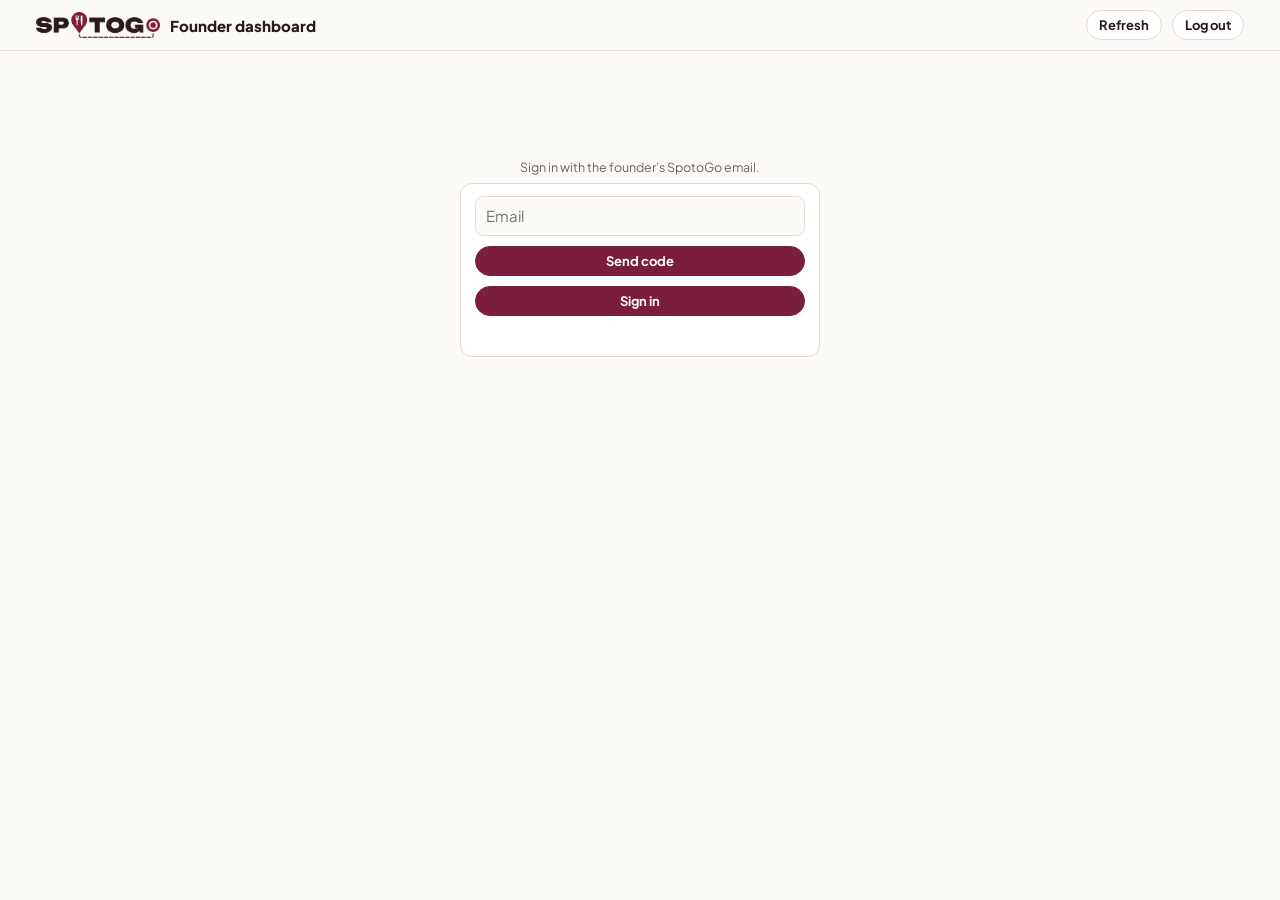
==== commit 944c4e51: "Wine & Olive website with the Route logo" ====
--- a/admin/index.html
+++ b/admin/index.html
@@ -13,13 +13,13 @@
   /* The founder dashboard on the web (user, 2026-11-03). Same data as the app's (backend/src/admin.ts);
      sign in with the founder's email code. Not linked from anywhere, not indexed. */
   :root {
-    --bg: #FCFAF6; --card: #FFFFFF; --text: #202120; --muted: #777C79; --faint: #9EA39F; --border: #E3DED4;
-    --accent: #48B88C; --on-accent: #10291F; --hi: #2F9E74; --soft: #E4F4EC; --warn: #D9921A; --bad: #EF4444; --dark: #183C30;
+    --bg: #FCFAF6; --card: #FFFFFF; --text: #2A1A1E; --muted: #6E5F62; --faint: #A3969A; --border: #E6D9D3;
+    --accent: #7B1E3D; --on-accent: #FFFFFF; --hi: #7B1E3D; --soft: #F9E9E4; --warn: #D9921A; --bad: #EF4444; --dark: #5A1630;
   }
   @media (prefers-color-scheme: dark) {
     :root:not([data-theme="light"]) {
-      --bg: #121314; --card: #1E2120; --text: #F5F3EE; --muted: #A8B0AB; --faint: #6B726F; --border: #2E3330;
-      --hi: #48B88C; --soft: #1C2E26; --warn: #F9C15A;
+      --bg: #0D0B0B; --card: #171414; --text: #F4EFE9; --muted: #B8ADA8; --faint: #7A6F6C; --border: #3A3233;
+      --hi: #7B1E3D; --soft: #2A1A1E; --warn: #E7B43A;
     }
   }
   * { box-sizing: border-box; }
@@ -101,6 +101,22 @@
   a { color: var(--hi); }
   dialog { border: 1px solid var(--border); border-radius: 14px; background: var(--card); color: var(--text); max-width: 420px; }
   dialog::backdrop { background: rgba(0,0,0,.35); }
+  /* Tappable numbers open the people behind them (2026-11-25). */
+  .stat.link { cursor: pointer; }
+  .stat.link:hover { border-color: var(--accent); }
+  .stat.link .l::after { content: ' ›'; color: var(--faint); }
+  #peopleDlg { max-width: 640px; width: calc(100% - 24px); padding: 0; }
+  #peopleDlg .ph { display: flex; align-items: center; gap: 10px; padding: 14px 16px 8px; }
+  #peopleDlg .ph h3 { margin: 0; font-size: 18px; }
+  #peopleDlg .ph .muted { margin-left: 4px; }
+  #peopleDlg .ph button { margin-left: auto; }
+  #peopleDlg .ptabs { display: flex; gap: 6px; padding: 0 16px 10px; }
+  #peopleDlg .ptabs .btn.on { background: var(--accent); border-color: var(--accent); color: #FFFFFF; }
+  #peopleDlg .plist { max-height: 70vh; overflow: auto; padding: 0 16px 16px; display: grid; gap: 8px; }
+  #peopleDlg .prow { border: 1px solid var(--border); border-radius: 10px; padding: 10px 12px; }
+  #peopleDlg .prow .badge { display: inline-block; border: 1px solid var(--border); border-radius: 99px; padding: 0 7px; font-size: 11px; margin-left: 6px; color: var(--muted); }
+  #peopleDlg .prow .badge.bad { border-color: var(--bad); color: var(--bad); }
+  #peopleDlg .prow .badge.warn { border-color: var(--warn); color: var(--warn); }
   .person { border-top: 1px solid var(--border); padding-top: 4px; margin-top: 4px; }
   .person:first-child { border: 0; }
   .sub { padding-left: 12px; }
@@ -129,6 +145,8 @@
 </section>
 
 <main id="app" hidden></main>
+<dialog id="peopleDlg"><div class="ph"><h3 id="pTitle"></h3><span class="muted" id="pCount"></span><button class="btn" id="pClose">Close</button></div>
+  <div class="ptabs" id="pTabs"></div><div class="plist" id="pList"></div></dialog>
 <dialog id="confirm"><p id="cText"></p>
   <textarea id="cWhy" rows="4" maxlength="600" placeholder="Why? This goes to them by email, with an apology and how to get it." style="width:100%;box-sizing:border-box;font:inherit;padding:10px;border:1px solid var(--border);border-radius:10px;margin:0 0 12px;background:var(--bg);color:var(--text)"></textarea>
   <div style="display:flex;gap:8px;justify-content:flex-end">
@@ -215,9 +233,66 @@
     });
   }
 
-  function stat(label, value, sub, plain) {
-    return '<div class="stat"><div class="v' + (plain ? ' plain' : '') + '">' + esc(value) + '</div><div class="l">' + esc(label) + '</div>' + (sub ? '<div class="s">' + esc(sub) + '</div>' : '') + '</div>';
-  }
+  function stat(label, value, sub, plain, people) {
+    return '<div class="stat' + (people ? ' link' : '') + '"' + (people ? ' data-people="' + people + '" role="button" tabindex="0" title="See who"' : '') + '><div class="v' + (plain ? ' plain' : '') + '">' + esc(value) + '</div><div class="l">' + esc(label) + '</div>' + (sub ? '<div class="s">' + esc(sub) + '</div>' : '') + '</div>';
+  }
+
+  // The people behind a number (Accounts, active today / 7 / 30 days, new, verified).
+  var PEOPLE = {
+    accounts: { title: 'Accounts', tabs: [['All', 'all'], ['Diners', 'diners'], ['Restaurants', 'restaurants'], ['Not set up', 'unfinished']] },
+    dau: { title: 'Active today', tabs: [['Today', 'active_today']] },
+    wau: { title: 'Active in 7 days', tabs: [['7 days', 'active_7d']] },
+    mau: { title: 'Active in 30 days', tabs: [['30 days', 'active_30d']] },
+    new: { title: 'New accounts', tabs: [['Today', 'new_today'], ['7 days', 'new_7d'], ['30 days', 'new_30d']] },
+    verified: { title: 'Verified', tabs: [['Verified', 'verified']] },
+  };
+  function lastSeen(day) {
+    if (!day) return 'never';
+    var ist = function (t) { return new Date(t + 5.5 * 3600000).toISOString().slice(0, 10); };
+    if (day === ist(Date.now())) return 'today';
+    if (day === ist(Date.now() - 86400000)) return 'yesterday';
+    return new Date(day + 'T12:00:00+05:30').toLocaleDateString('en-IN', { day: 'numeric', month: 'short' });
+  }
+  function openPeople(key, tab) {
+    var v = PEOPLE[key]; if (!v) return;
+    tab = tab || 0;
+    $('pTitle').textContent = v.title;
+    $('pCount').textContent = '';
+    $('pTabs').innerHTML = v.tabs.length > 1 ? v.tabs.map(function (t, i) {
+      return '<button class="btn' + (i === tab ? ' on' : '') + '" data-ptab="' + key + '|' + i + '">' + esc(t[0]) + '</button>';
+    }).join('') : '';
+    $('pList').innerHTML = '<div class="muted">Loading…</div>';
+    if (!$('peopleDlg').open) $('peopleDlg').showModal();
+    var show = v.tabs[tab][1];
+    api('/admin/api/people?show=' + show).then(function (r) {
+      var list = r.people || [];
+      var total = r.total || list.length;
+      $('pCount').textContent = total > list.length ? 'newest ' + n(list.length) + ' of ' + n(total) : n(total) + (total === 1 ? ' account' : ' accounts');
+      $('pList').innerHTML = list.length ? list.map(function (p) {
+        var who = p.username ? '@' + esc(p.username) : p.kind === 'restaurant' ? esc(p.restaurant || (p.claiming ? 'Claiming ' + p.claiming : 'No restaurant claimed yet')) : esc(p.name || 'No profile yet');
+        var badges = '<span class="badge">' + (p.kind === 'restaurant' ? 'Restaurant' : 'Diner') + '</span>' +
+          (p.verified ? '<span class="badge">Verified</span>' : '') +
+          (p.blocked_at ? '<span class="badge bad">Blocked</span>' : '') +
+          (p.leaving_at ? '<span class="badge warn">Leaving</span>' : '');
+        var meta = 'Joined ' + new Date(p.created_at).toLocaleDateString('en-IN', { day: 'numeric', month: 'short', year: 'numeric' }) +
+          ' · last in ' + lastSeen(p.last_active) + ' · ' + p.days_30 + ' of 30 days' +
+          (p.kind === 'diner' ? ' · ' + n(p.spots) + (p.spots === 1 ? ' spot' : ' spots') + ' · ' + n(p.followers) + (p.followers === 1 ? ' follower' : ' followers') : '') +
+          (p.city ? ' · ' + esc(p.city) : '');
+        return '<div class="prow"><b>' + who + '</b>' + badges + '<div class="muted">' + esc([p.username && p.name ? p.name : '', p.email].filter(Boolean).join(' · ')) + '</div><div class="muted" style="font-size:12px">' + meta + '</div></div>';
+      }).join('') : '<div class="muted">No one here yet.</div>';
+    }).catch(function (e) { $('pList').innerHTML = '<div class="muted">' + esc(e.message) + '</div>'; });
+  }
+  document.addEventListener('click', function (e) {
+    var s = e.target.closest && e.target.closest('[data-people]');
+    if (s) return openPeople(s.getAttribute('data-people'));
+    var t = e.target.closest && e.target.closest('[data-ptab]');
+    if (t) { var kv = t.getAttribute('data-ptab').split('|'); return openPeople(kv[0], Number(kv[1])); }
+    if (e.target.id === 'pClose') $('peopleDlg').close();
+  });
+  document.addEventListener('keydown', function (e) {
+    var s = e.key === 'Enter' && e.target.closest && e.target.closest('[data-people]');
+    if (s) openPeople(s.getAttribute('data-people'));
+  });
   function meter(label, used, limit) {
     var pct = Math.min(100, used / limit * 100), c = pct >= 90 ? 'var(--bad)' : pct >= 70 ? 'var(--warn)' : 'var(--accent)';
     return '<div class="lim"><div style="display:flex"><b style="flex:1">' + esc(label) + '</b><b style="color:' + c + '">' + (pct < 1 && used > 0 ? '&lt;1' : Math.round(pct)) + '%</b></div>' +
@@ -235,9 +310,9 @@
   function render(d) {
     var u = d.users, h = '';
     d.alerts.forEach(function (a) { h += '<div class="alert">⚠ ' + esc(a) + '</div>'; });
-    h += '<div class="kpis">' + stat('Active today', n(u.dau)) + stat('Active 7 days', n(u.wau)) + stat('Active 30 days', n(u.mau)) +
-      stat('Stickiness', u.stickiness + '%', 'today ÷ 30 days') + stat('Accounts', n(u.total), n(u.diners) + ' diners · ' + n(u.restaurants) + ' restaurants', true) +
-      stat('New today', '+' + n(u.newToday), n(u.new7d) + ' in 7 d · ' + n(u.new30d) + ' in 30 d', true) + stat('Verified', n(u.verified), null, true) + '</div>';
+    h += '<div class="kpis">' + stat('Active today', n(u.dau), null, false, 'dau') + stat('Active 7 days', n(u.wau), null, false, 'wau') + stat('Active 30 days', n(u.mau), null, false, 'mau') +
+      stat('Stickiness', u.stickiness + '%', 'today ÷ 30 days') + stat('Accounts', n(u.total), n(u.diners) + ' diners · ' + n(u.restaurants) + ' restaurants', true, 'accounts') +
+      stat('New today', '+' + n(u.newToday), n(u.new7d) + ' in 7 d · ' + n(u.new30d) + ' in 30 d', true, 'new') + stat('Verified', n(u.verified), null, true, 'verified') + '</div>';
 
     h += '<div class="cols"><div class="stack" id="colA">';
     var reports = d.todo.placeReports || [], creports = d.todo.contentReports || [];
@@ -262,7 +337,7 @@
         btn('cr-dismiss', r.id, r.target_username, 'Dismiss') + (r.target_type !== 'user' ? btn('cr-hide', r.id, r.target_username, 'Hide') : '') + btn('cr-suspend', r.id, r.target_username, 'Suspend', 'danger'));
     });
     notesFor = {};
-    var KIND = { closed: 'closed for good', temp: 'closed for now', hours: 'hours wrong', open: 'open again', renamed: 'new name' };
+    var KIND = { closed: 'closed for good', temp: 'closed for now', hours: 'hours wrong', open: 'open again', renamed: 'new name', delivery: 'delivery only' };
     reports.forEach(function (g) {
       var counts = Object.keys(KIND).filter(function (k) { return g.kinds[k]; }).map(function (k) { return KIND[k] + ' ×' + g.kinds[k]; }).join(' · ');
       var ids = g.ids.join(',');
@@ -272,6 +347,7 @@
         (g.claimed && (g.kinds.renamed || g.kinds.hours) ? '<span class="muted" style="flex-basis:100%">Claimed: its owner sees these suggestions and sets the name and hours.</span>' : '') +
         (g.kinds.renamed && !g.claimed ? btn('place-rename', ids, g.name, 'Use new name') : '') + (g.kinds.hours && !g.claimed ? btn('place-hours', ids, g.name, 'Set hours') : '') +
         (g.kinds.closed || g.kinds.temp || g.kinds.open ? btn('place-closed', ids, g.name, 'Closed for good', 'danger') + btn('place-temp', ids, g.name, 'Closed for now') + btn('place-open', ids, g.name, 'Open') : '') +
+        (g.kinds.delivery ? btn('place-delivery', ids, g.name, 'Delivery only') + btn('place-dinein', ids, g.name, 'Has seating') : '') +
         btn('place-dismiss', ids, g.name, 'Dismiss'));
       notesFor[ids] = g.notes;
     });
@@ -330,10 +406,15 @@
     h += '<div class="card" id="scores"><h2>SpotoGo Score</h2><p class="muted">Loading…</p></div>';
     h += '<div class="card" id="dups"><h2>Duplicate places</h2><p class="muted">Loading…</p></div>';
     h += '<div class="card"><h2>Find someone</h2><input id="q" placeholder="Username, name or email" autocomplete="off" /><div id="people"></div></div>';
+    // Reviews (2026-11-26): stars + words people wrote, reported ones first; Hide is one tap (takedown orders: 3 hours).
+    h += '<div class="card"><h2>Reviews</h2><input id="cq" placeholder="Words, place or @username" autocomplete="off" />' +
+      '<div class="row" style="margin:8px 0"><button class="btn" data-cshow="all">All</button><button class="btn" data-cshow="hidden">Hidden / deleted</button></div><div id="comments"><p class="muted">Loading…</p></div></div>';
     h += '</div></div>';
     h += '<p class="muted" style="margin-top:12px">Updated ' + ago(d.at) + '</p>';
     $('app').innerHTML = h;
     $('q').oninput = searchSoon;
+    $('cq').oninput = function () { clearTimeout(ctimer); ctimer = setTimeout(loadComments, 350); };
+    loadComments();
     loadAccess();
     loadScores(scoreCity);
     loadLeaving();
@@ -390,7 +471,7 @@
       var r = repData, w = window.open('', '_blank');
       if (!w) return alert('Allow pop-ups for this page to open the printable report.');
       w.document.write('<!doctype html><html><head><meta charset="utf-8"><title>SpotoGo report · ' + esc(r.label) + '</title>' +
-        '<style>body{font-family:system-ui,sans-serif;color:#121212;max-width:760px;margin:32px auto;padding:0 16px}h1{margin:0 0 4px}p{color:#555}table{border-collapse:collapse;width:100%;margin-top:16px}td,th{text-align:left;padding:7px 8px;border-bottom:1px solid #e3ded4;font-size:14px}th{font-size:12px;text-transform:uppercase;letter-spacing:.5px;color:#777}.up{color:#2F9E74}.down{color:#D92D20}@media print{button{display:none}}</style></head><body>' +
+        '<style>body{font-family:system-ui,sans-serif;color:#121212;max-width:760px;margin:32px auto;padding:0 16px}h1{margin:0 0 4px}p{color:#555}table{border-collapse:collapse;width:100%;margin-top:16px}td,th{text-align:left;padding:7px 8px;border-bottom:1px solid #E6D9D3;font-size:14px}th{font-size:12px;text-transform:uppercase;letter-spacing:.5px;color:#777}.up{color:#7B1E3D}.down{color:#D92D20}@media print{button{display:none}}</style></head><body>' +
         '<h1>SpotoGo · ' + esc(r.label) + '</h1><p>Compared with ' + esc(r.previousLabel) + ' · made ' + new Date(r.generatedAt).toLocaleString('en-IN') + '</p>' +
         '<button onclick="print()">Print or save as PDF</button>' +
         '<table><tr><th>Metric</th><th>' + esc(r.label) + '</th><th>' + esc(r.previousLabel) + '</th><th>Change</th></tr>' + r.metrics.map(function (m) {
@@ -590,7 +671,7 @@
     }
     if (act === 'copy' || act === 'copylink') {
       // The invite link opens spotogo.in/get: the download button, install steps and this code.
-      var text = act === 'copy' ? v : 'Try SpotoGo with my invite code ' + v + ': https://spotogo.in/get?code=' + encodeURIComponent(v);
+      var text = act === 'copy' ? v : 'Try SpotoGo. Spot your cravings. My invite code: ' + v + '. Get the app here: https://spotogo.in/get?code=' + encodeURIComponent(v);
       var label = b.textContent;
       (navigator.clipboard ? navigator.clipboard.writeText(text) : Promise.reject(new Error('Copy isn’t available here.'))).then(function () {
         b.textContent = 'Copied'; setTimeout(function () { b.textContent = label; }, 1500);
@@ -607,6 +688,23 @@
   }
 
   var notesFor = {};
+  var cshow = 'all', ctimer = null;
+  function loadComments() {
+    var q = ($('cq') && $('cq').value.trim()) || '';
+    api('/admin/api/comments?show=' + cshow + '&q=' + encodeURIComponent(q)).then(function (r) {
+      $('comments').innerHTML = r.comments.map(function (c) {
+        var gone = c.deleted_at ? 'deleted by the writer' : c.hidden_at ? 'hidden by ' + (c.hidden_by === 'spotogo' ? 'SpotoGo' : c.hidden_by) + (c.hidden_reason ? ' (' + c.hidden_reason + ')' : '') : '';
+        return '<div class="item"><div class="main"><b>@' + esc(c.author) + '</b> on @' + esc(c.owner) + '’s ' + esc(c.spot || 'spot') +
+          (c.reports ? ' <span class="err">· ' + c.reports + (c.reports === 1 ? ' report' : ' reports') + '</span>' : '') +
+          '<span>' + (c.stars ? '<b style="color:#E0A100">' + '★★★★★'.slice(0, c.stars) + '</b><span class="muted">' + '★★★★★'.slice(c.stars) + '</span> ' : '') + esc(c.text) + '</span><span class="muted">' + new Date(c.created_at).toLocaleString('en-IN') + (gone ? ' · ' + esc(gone) : '') + '</span></div>' +
+          (c.deleted_at ? '' : c.hidden_at ? btn('cm-show', c.id, c.author, 'Show again') : btn('cm-hide', c.id, c.author, 'Hide', 'danger')) + '</div>';
+      }).join('') || '<p class="muted">No reviews here.</p>';
+    }).catch(function (e) { $('comments').innerHTML = '<p class="err">' + esc(e.message) + '</p>'; });
+  }
+  document.addEventListener('click', function (e) {
+    var b = e.target.closest && e.target.closest('[data-cshow]');
+    if (b) { cshow = b.getAttribute('data-cshow'); loadComments(); }
+  });
   var timer = null;
   function searchSoon() {
     clearTimeout(timer);
@@ -637,11 +735,15 @@
     'req-yes': ['Verify @%? They get the pin badge and a Private list, and can show Instagram or YouTube.', 'Verify', false, function (id) { return api('/admin/api/requests/' + id, { approve: true }); }],
     'req-no': ['Reject @%’s request? They stay unverified and can ask again tomorrow.', 'Reject', true, function (id, why) { return api('/admin/api/requests/' + id, { approve: false, reason: why }); }, true],
     'cr-dismiss': ['Dismiss this report about @%? Nothing changes.', 'Dismiss', false, function (id) { return api('/admin/api/content-reports/' + encodeURIComponent(id), { action: 'dismiss' }); }],
+    'cm-hide': ['Hide this review by @% for everyone? It’s kept 180 days, as the IT Rules ask.', 'Hide', true, function (id, why) { return api('/admin/api/comments/' + encodeURIComponent(id), { hide: true, reason: why }).then(function (r) { loadComments(); return r; }); }, true],
+    'cm-show': ['Show this review by @% again?', 'Show', false, function (id) { return api('/admin/api/comments/' + encodeURIComponent(id), { hide: false }).then(function (r) { loadComments(); return r; }); }],
     'cr-hide': ['Hide this item by @% from public views? The owner still has it.', 'Hide', false, function (id) { return api('/admin/api/content-reports/' + encodeURIComponent(id), { action: 'hide' }); }],
     'cr-suspend': ['Suspend @%? They’re logged out, can’t log in, and disappear from public views.', 'Suspend', true, function (id) { return api('/admin/api/content-reports/' + encodeURIComponent(id), { action: 'suspend' }); }],
     'place-closed': ['Mark % as closed for good? Everyone who saved it gets a phone alert and sees a grey pin.', 'Closed for good', true, function (id) { return api('/admin/api/place-reports', { ids: id.split(','), action: 'closed' }); }],
     'place-temp': ['Mark % as closed for now? Everyone who saved it gets a phone alert.', 'Closed for now', false, function (id) { return api('/admin/api/place-reports', { ids: id.split(','), action: 'temp' }); }],
     'place-open': ['Mark % as open? Any closure shown for it is cleared.', 'Open', false, function (id) { return api('/admin/api/place-reports', { ids: id.split(','), action: 'open' }); }],
+    'place-delivery': ['Mark % as delivery only? Everyone who saved it sees “Delivery only: nowhere to sit”.', 'Delivery only', false, function (id) { return api('/admin/api/place-reports', { ids: id.split(','), action: 'delivery' }); }],
+    'place-dinein': ['% has seating? No delivery-only warning shows for it, even from hints.', 'Has seating', false, function (id) { return api('/admin/api/place-reports', { ids: id.split(','), action: 'dinein' }); }],
     'place-dismiss': ['Dismiss the reports for %? Nothing changes on the map.', 'Dismiss', false, function (id) { return api('/admin/api/place-reports', { ids: id.split(','), action: 'dismiss' }); }],
     'name-yes': ['Approve this for %? It changes what diners see.', 'Approve', false, function (id) { return api('/admin/api/names/' + encodeURIComponent(id), { approve: true }); }],
     'name-no': ['Reject this request for %? Tell them why.', 'Reject', true, function (id, why) { return api('/admin/api/names/' + encodeURIComponent(id), { approve: false, reason: why }); }, true],
